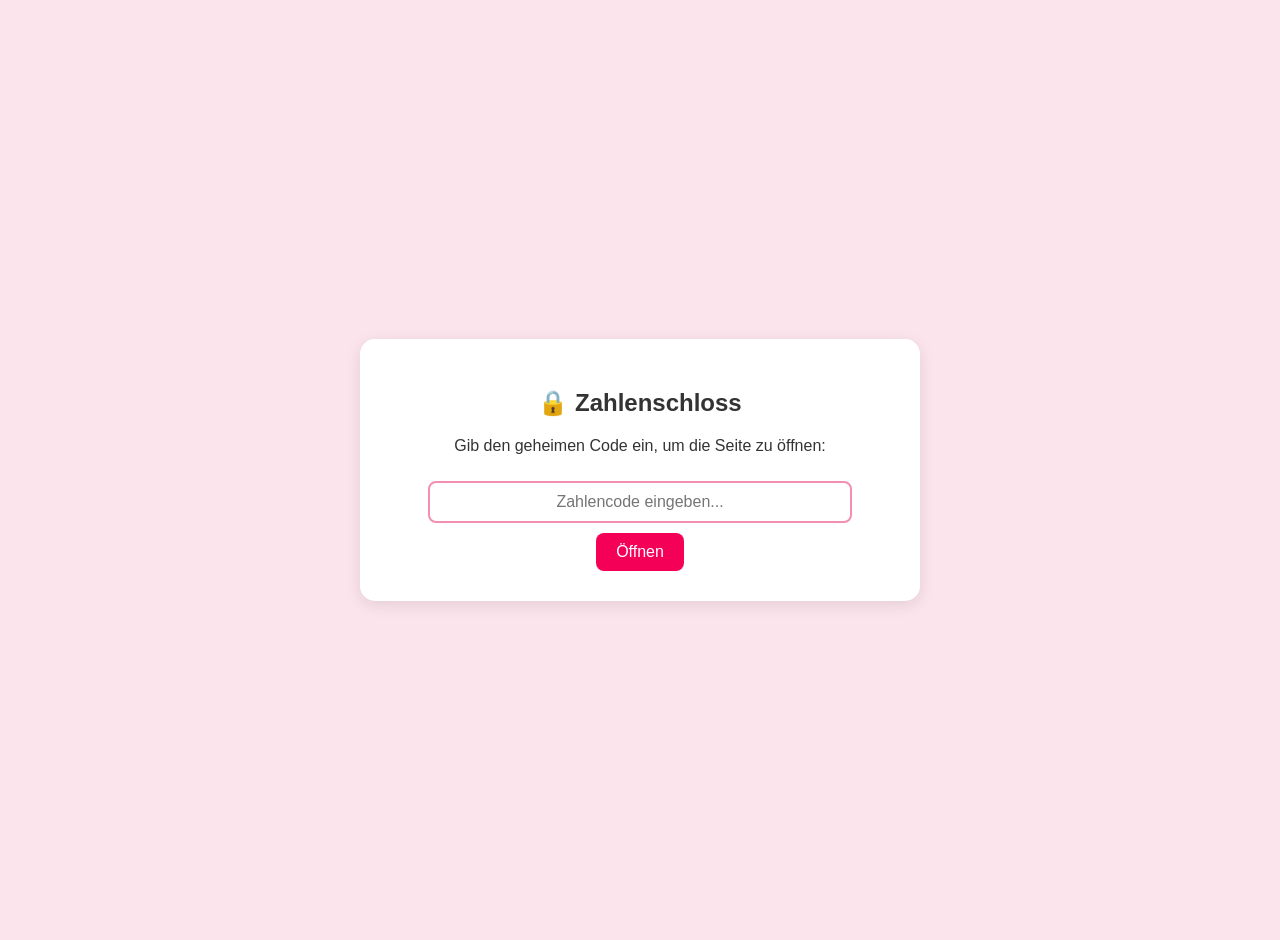
==== index.html @ 08943e3f "index" ====
<!DOCTYPE html>
<html lang="de">
<head>
    <meta charset="UTF-8">
    <meta name="viewport" content="width=device-width, initial-scale=1.0">
    <title>Für dich ❤️</title>
    <style>
        /* Grunddesign */
        body {
            font-family: 'Segoe UI', Tahoma, Geneva, Verdana, sans-serif;
            background-color: #fce4ec;
            color: #333;
            margin: 0;
            padding: 20px;
            display: flex;
            justify-content: center;
            align-items: center;
            min-height: 100vh;
        }

        .container {
            background: white;
            padding: 30px;
            border-radius: 15px;
            box-shadow: 0 4px 15px rgba(0,0,0,0.1);
            max-width: 500px;
            width: 100%;
            text-align: center;
        }

        /* Styling für Formulare & Inputs */
        input[type="text"], input[type="password"] {
            width: 80%;
            padding: 10px;
            margin: 10px 0;
            border: 2px solid #f48fb1;
            border-radius: 8px;
            font-size: 16px;
            text-align: center;
        }

        button {
            background-color: #f50057;
            color: white;
            border: none;
            padding: 10px 20px;
            font-size: 16px;
            border-radius: 8px;
            cursor: pointer;
            transition: background 0.3s;
        }

        button:hover {
            background-color: #c51162;
        }

        /* Bereiche verstecken */
        .hidden {
            display: none;
        }

        .error {
            color: red;
            font-size: 14px;
            margin-top: 5px;
        }

        /* Bilder-Styling */
        .gallery img {
            width: 100%;
            max-height: 300px;
            object-fit: cover;
            border-radius: 10px;
            margin: 10px 0;
        }
    </style>
</head>
<body>

<div id="lock-screen" class="container">
    <h2>🔒 Zahlenschloss</h2>
    <p>Gib den geheimen Code ein, um die Seite zu öffnen:</p>
    <input type="password" id="code-input" placeholder="Zahlencode eingeben...">
    <br>
    <button onclick="checkCode()">Öffnen</button>
    <p id="error-msg" class="error hidden">Falscher Code! Versuche es noch einmal. 🤔</p>
</div>

<div id="content-screen" class="container hidden">
    <h1>Alles Gute zum Geburtstag! 🎉❤️</h1>
    <p>Schön, dass du es geschafft hast. Hier ist deine Überraschung...</p>

    <hr>

    <h3>Unsere Momente 📸</h3>
    <div class="gallery">
        <img src="bild1.jpg" alt="Unser schönstes Foto">
        <p><i>Erinnerung an einen ganz besonderen Tag...</i></p>
    </div>

    <hr>

    <h3>Ein kleines Quiz für dich 🤔</h3>
    <div id="quiz-zone">
        <p><b>Frage 1: Wo hatten wir unser erstes Date?</b></p>
        <input type="text" id="quiz-answer" placeholder="Deine Antwort...">
        <br>
        <button onclick="checkQuiz()">Antwort prüfen</button>
        <p id="quiz-success" class="hidden" style="color: green; font-weight: bold; margin-top: 10px;">Richtig! Extrapunkt für dich! 🌟</p>
    </div>
</div>

<script>
    // Hier legst du fest, wie das Passwort lauten soll
    const GEHEIMER_CODE = "1234";

    function checkCode() {
        const input = document.getElementById("code-input").value;
        const lockScreen = document.getElementById("lock-screen");
        const contentScreen = document.getElementById("content-screen");
        const errorMsg = document.getElementById("error-msg");

        if (input === GEHEIMER_CODE) {
            // Schloss verstecken, Inhalt anzeigen
            lockScreen.classList.add("hidden");
            contentScreen.classList.remove("hidden");
        } else {
            // Fehlermeldung anzeigen
            errorMsg.classList.remove("hidden");
        }
    }

    function checkQuiz() {
        const antwort = document.getElementById("quiz-answer").value.toLowerCase().trim();
        const erfolgsMsg = document.getElementById("quiz-success");

        // Hier die richtige Antwort eintragen (wird durch .toLowerCase() kleingeschrieben abgeglichen)
        if (antwort === "im kino" || antwort === "kino") {
            erfolgsMsg.classList.remove("hidden");
        } else {
            alert("Knapp daneben! Versuch es noch mal. 😉");
        }
    }
</script>
</body>
</html>
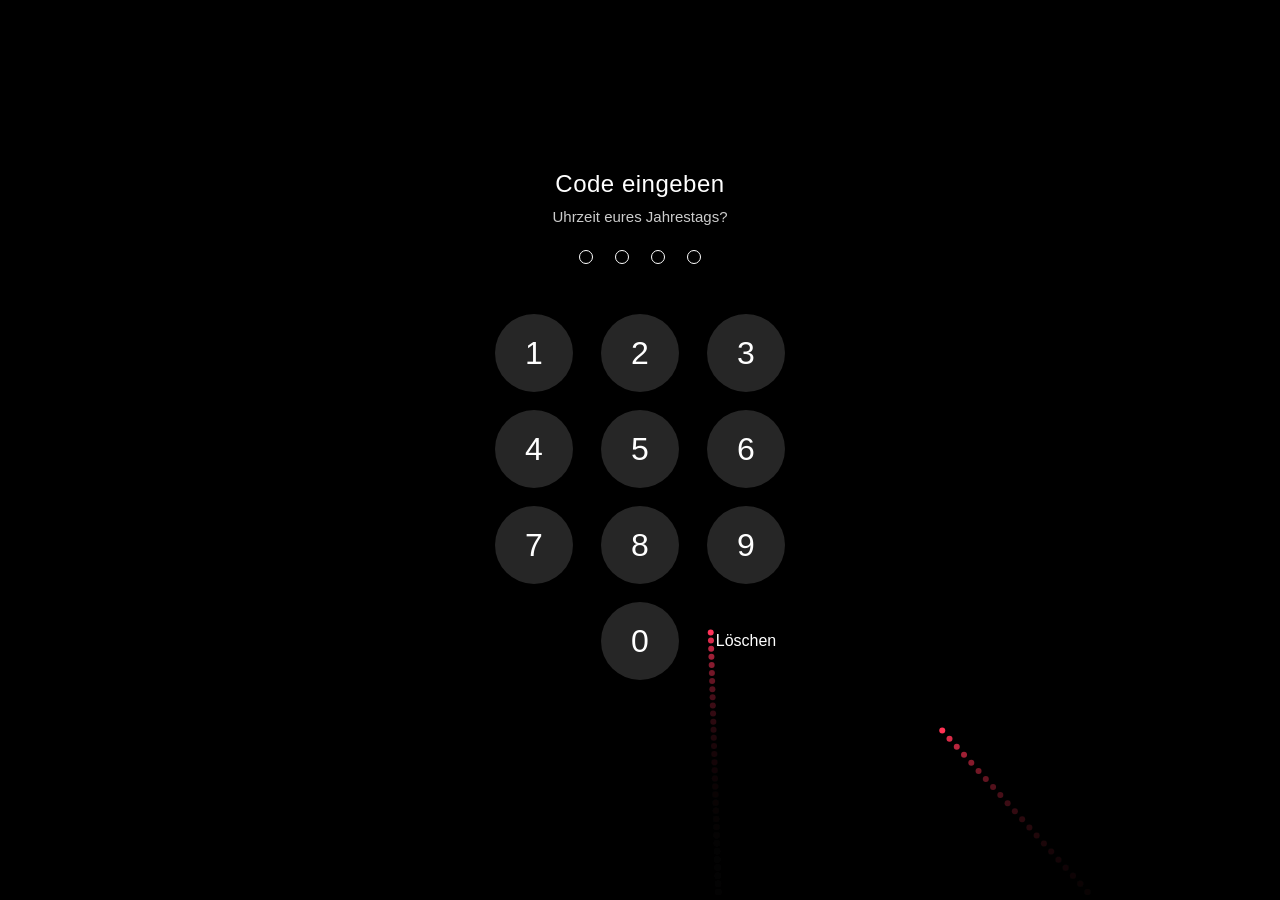
==== commit de997809: "first day" ====
--- a/index.html
+++ b/index.html
@@ -2,145 +2,301 @@
 <html lang="de">
 <head>
     <meta charset="UTF-8">
-    <meta name="viewport" content="width=device-width, initial-scale=1.0">
+    <meta name="viewport" content="width=device-width, initial-scale=1.0, maximum-scale=1.0, user-scalable=no">
     <title>Für dich ❤️</title>
     <style>
-        /* Grunddesign */
-        body {
-            font-family: 'Segoe UI', Tahoma, Geneva, Verdana, sans-serif;
-            background-color: #fce4ec;
-            color: #333;
-            margin: 0;
-            padding: 20px;
-            display: flex;
-            justify-content: center;
-            align-items: center;
-            min-height: 100vh;
-        }
-
-        .container {
-            background: white;
-            padding: 30px;
-            border-radius: 15px;
-            box-shadow: 0 4px 15px rgba(0,0,0,0.1);
-            max-width: 500px;
-            width: 100%;
-            text-align: center;
-        }
-
-        /* Styling für Formulare & Inputs */
-        input[type="text"], input[type="password"] {
-            width: 80%;
-            padding: 10px;
-            margin: 10px 0;
-            border: 2px solid #f48fb1;
-            border-radius: 8px;
-            font-size: 16px;
-            text-align: center;
-        }
-
-        button {
-            background-color: #f50057;
-            color: white;
-            border: none;
-            padding: 10px 20px;
-            font-size: 16px;
-            border-radius: 8px;
-            cursor: pointer;
-            transition: background 0.3s;
-        }
-
-        button:hover {
-            background-color: #c51162;
-        }
-
-        /* Bereiche verstecken */
-        .hidden {
-            display: none;
-        }
-
-        .error {
-            color: red;
-            font-size: 14px;
-            margin-top: 5px;
-        }
-
-        /* Bilder-Styling */
-        .gallery img {
-            width: 100%;
-            max-height: 300px;
-            object-fit: cover;
-            border-radius: 10px;
-            margin: 10px 0;
-        }
+        * { box-sizing: border-box; user-select: none; -webkit-user-select: none; }
+
+        body, html {
+            margin: 0; padding: 0; width: 100%; height: 100%;
+            background-color: #000000;
+            font-family: -apple-system, BlinkMacSystemFont, "Segoe UI", Roboto, Helvetica, Arial, sans-serif;
+            overflow: hidden; display: flex; justify-content: center; align-items: center;
+        }
+
+        #fireworksCanvas {
+            position: fixed; top: 0; left: 0; width: 100%; height: 100%;
+            z-index: 1; pointer-events: none;
+        }
+
+        .wrapper {
+            position: relative; z-index: 2; width: 100%; height: 100dvh;
+            max-width: 400px; display: flex; flex-direction: column;
+            justify-content: center; align-items: center; padding: 20px;
+        }
+
+        #lock-screen {
+            display: flex; flex-direction: column; align-items: center;
+            width: 100%; text-align: center;
+            transition: opacity 0.5s ease, transform 0.5s ease;
+        }
+
+        .lock-header { color: #ffffff; margin-bottom: 25px; }
+        .lock-header h2 { font-size: 24px; font-weight: 400; margin: 0 0 10px 0; letter-spacing: 0.5px; }
+        .lock-header p { font-size: 15px; color: rgba(255, 255, 255, 0.8); margin: 0; }
+
+        .dots-container { display: flex; gap: 22px; margin-bottom: 50px; }
+        .dot {
+            width: 14px; height: 14px; border: 1.5px solid #ffffff;
+            border-radius: 50%; transition: background-color 0.15s ease;
+        }
+        .dot.active { background-color: #ffffff; }
+
+        .keypad {
+            display: grid; grid-template-columns: repeat(3, 1fr);
+            gap: 18px 28px; justify-items: center; width: 100%; max-width: 290px;
+        }
+
+        .key {
+            width: 78px; height: 78px; border-radius: 50%;
+            background-color: rgba(255, 255, 255, 0.15); color: #ffffff;
+            font-size: 32px; font-weight: 300; display: flex; justify-content: center;
+            align-items: center; cursor: pointer; border: none; outline: none;
+            transition: background-color 0.2s ease;
+            backdrop-filter: blur(10px); -webkit-backdrop-filter: blur(10px);
+        }
+        .key:active { background-color: rgba(255, 255, 255, 0.4); }
+        .key.action { background-color: transparent; font-size: 16px; font-weight: 400; backdrop-filter: none; -webkit-backdrop-filter: none; }
+        .key.action:active { background-color: transparent; color: rgba(255, 255, 255, 0.5); }
+
+        .error-message {
+            color: #ff3b30; font-size: 15px; margin-top: 30px;
+            min-height: 20px; opacity: 0; transition: opacity 0.3s ease;
+        }
+
+        @keyframes shake {
+            0%, 100% { transform: translateX(0); }
+            20%, 60% { transform: translateX(-10px); }
+            40%, 80% { transform: translateX(10px); }
+        }
+        .shake { animation: shake 0.4s ease-in-out; }
     </style>
 </head>
 <body>
 
-<div id="lock-screen" class="container">
-    <h2>🔒 Zahlenschloss</h2>
-    <p>Gib den geheimen Code ein, um die Seite zu öffnen:</p>
-    <input type="password" id="code-input" placeholder="Zahlencode eingeben...">
-    <br>
-    <button onclick="checkCode()">Öffnen</button>
-    <p id="error-msg" class="error hidden">Falscher Code! Versuche es noch einmal. 🤔</p>
-</div>
-
-<div id="content-screen" class="container hidden">
-    <h1>Alles Gute zum Geburtstag! 🎉❤️</h1>
-    <p>Schön, dass du es geschafft hast. Hier ist deine Überraschung...</p>
-
-    <hr>
-
-    <h3>Unsere Momente 📸</h3>
-    <div class="gallery">
-        <img src="bild1.jpg" alt="Unser schönstes Foto">
-        <p><i>Erinnerung an einen ganz besonderen Tag...</i></p>
-    </div>
-
-    <hr>
-
-    <h3>Ein kleines Quiz für dich 🤔</h3>
-    <div id="quiz-zone">
-        <p><b>Frage 1: Wo hatten wir unser erstes Date?</b></p>
-        <input type="text" id="quiz-answer" placeholder="Deine Antwort...">
-        <br>
-        <button onclick="checkQuiz()">Antwort prüfen</button>
-        <p id="quiz-success" class="hidden" style="color: green; font-weight: bold; margin-top: 10px;">Richtig! Extrapunkt für dich! 🌟</p>
+<canvas id="fireworksCanvas"></canvas>
+
+<div class="wrapper">
+    <div id="lock-screen">
+        <div class="lock-header">
+            <h2>Code eingeben</h2>
+            <p>Uhrzeit eures Jahrestags?</p>
+        </div>
+
+        <div class="dots-container">
+            <div class="dot" id="dot-1"></div>
+            <div class="dot" id="dot-2"></div>
+            <div class="dot" id="dot-3"></div>
+            <div class="dot" id="dot-4"></div>
+        </div>
+
+        <div class="keypad">
+            <button class="key" onclick="pressKey('1')">1</button>
+            <button class="key" onclick="pressKey('2')">2</button>
+            <button class="key" onclick="pressKey('3')">3</button>
+
+            <button class="key" onclick="pressKey('4')">4</button>
+            <button class="key" onclick="pressKey('5')">5</button>
+            <button class="key" onclick="pressKey('6')">6</button>
+
+            <button class="key" onclick="pressKey('7')">7</button>
+            <button class="key" onclick="pressKey('8')">8</button>
+            <button class="key" onclick="pressKey('9')">9</button>
+
+            <div class="key action"></div>
+            <button class="key" onclick="pressKey('0')">0</button>
+            <button class="key action" onclick="deleteKey()">Löschen</button>
+        </div>
+
+        <div id="error-msg" class="error-message">Falscher Code! Versuchs noch mal. ❤️</div>
     </div>
 </div>
 
 <script>
-    // Hier legst du fest, wie das Passwort lauten soll
     const GEHEIMER_CODE = "1234";
+    let currentInput = "";
+
+    function pressKey(num) {
+        if (currentInput.length >= 4) return;
+        currentInput += num;
+        updateDots();
+        hideError();
+        if (currentInput.length === 4) {
+            setTimeout(checkCode, 200);
+        }
+    }
+
+    function deleteKey() {
+        if (currentInput.length > 0) {
+            currentInput = currentInput.slice(0, -1);
+            updateDots();
+            hideError();
+        }
+    }
+
+    function updateDots() {
+        for (let i = 1; i <= 4; i++) {
+            const dot = document.getElementById(`dot-${i}`);
+            if (i <= currentInput.length) {
+                dot.classList.add("active");
+            } else {
+                dot.classList.remove("active");
+            }
+        }
+    }
+
+    function showError() {
+        const errorMsg = document.getElementById("error-msg");
+        const lockScreen = document.getElementById("lock-screen");
+        errorMsg.style.opacity = "1";
+        lockScreen.classList.add("shake");
+        setTimeout(() => { lockScreen.classList.remove("shake"); }, 400);
+        currentInput = "";
+        updateDots();
+    }
+
+    function hideError() { document.getElementById("error-msg").style.opacity = "0"; }
 
     function checkCode() {
-        const input = document.getElementById("code-input").value;
+        if (currentInput === GEHEIMER_CODE) {
+            unlock();
+        } else {
+            showError();
+        }
+    }
+
+    function unlock() {
         const lockScreen = document.getElementById("lock-screen");
-        const contentScreen = document.getElementById("content-screen");
-        const errorMsg = document.getElementById("error-msg");
-
-        if (input === GEHEIMER_CODE) {
-            // Schloss verstecken, Inhalt anzeigen
-            lockScreen.classList.add("hidden");
-            contentScreen.classList.remove("hidden");
-        } else {
-            // Fehlermeldung anzeigen
-            errorMsg.classList.remove("hidden");
-        }
-    }
-
-    function checkQuiz() {
-        const antwort = document.getElementById("quiz-answer").value.toLowerCase().trim();
-        const erfolgsMsg = document.getElementById("quiz-success");
-
-        // Hier die richtige Antwort eintragen (wird durch .toLowerCase() kleingeschrieben abgeglichen)
-        if (antwort === "im kino" || antwort === "kino") {
-            erfolgsMsg.classList.remove("hidden");
-        } else {
-            alert("Knapp daneben! Versuch es noch mal. 😉");
-        }
-    }
+        lockScreen.style.opacity = "0";
+        lockScreen.style.transform = "scale(0.9)";
+
+        // NACH DEM AUSBLENDEN WIRD AUF DIE NEUE SEITE WEITERGELEITET
+        setTimeout(() => {
+            window.location.href = "geschenk.html";
+        }, 500);
+    }
+
+    // --- HERZ-FEUERWERK (ALS GROSSES HERZ) ---
+    const canvas = document.getElementById('fireworksCanvas');
+    const ctx = canvas.getContext('2d');
+    let particles = [];
+    let rockets = [];
+
+    function resizeCanvas() {
+        canvas.width = window.innerWidth;
+        canvas.height = window.innerHeight;
+    }
+    window.addEventListener('resize', resizeCanvas);
+    resizeCanvas();
+
+    function drawHeart(c, x, y, size, color, alpha) {
+        c.save();
+        c.globalAlpha = alpha;
+        c.beginPath();
+        c.translate(x, y);
+        c.moveTo(0, -size / 4);
+        c.bezierCurveTo(size / 2, -size / 2, size, 0, 0, size);
+        c.bezierCurveTo(-size, 0, -size / 2, -size / 2, 0, -size / 4);
+        c.fillStyle = color;
+        c.fill();
+        c.restore();
+    }
+
+    class Rocket {
+        constructor() {
+            this.x = Math.random() * canvas.width;
+            this.y = canvas.height;
+            this.tx = Math.random() * canvas.width;
+            this.ty = Math.random() * (canvas.height * 0.5) + 50;
+            this.vx = (this.tx - this.x) / 80;
+            this.vy = (this.ty - this.y) / 80;
+            this.color = `hsl(${Math.random() * 20 + 340}, 100%, 60%)`;
+        }
+        update() {
+            this.x += this.vx;
+            this.y += this.vy;
+            if (this.vy >= 0 || this.y <= this.ty) {
+                explode(this.x, this.y, this.color);
+                return false;
+            }
+            return true;
+        }
+        draw() {
+            ctx.beginPath();
+            ctx.arc(this.x, this.y, 3, 0, Math.PI * 2);
+            ctx.fillStyle = this.color;
+            ctx.fill();
+        }
+    }
+
+    class Particle {
+        constructor(x, y, vx, vy, color) {
+            this.x = x;
+            this.y = y;
+            // Kleine Zufallsabweichung für einen natürlichen Explosionseffekt
+            const jitter = 1 + (Math.random() * 0.2 - 0.1);
+            this.vx = vx * jitter;
+            this.vy = vy * jitter;
+            this.friction = 0.93;
+            this.gravity = 0.03; // Sanftes Absinken
+            this.alpha = 1;
+            this.decay = Math.random() * 0.01 + 0.008;
+            this.color = color;
+            this.size = Math.random() * 4 + 3; // Kleinere Partikel bilden schönere Formen
+        }
+        update() {
+            this.vx *= this.friction;
+            this.vy *= this.friction;
+            this.x += this.vx;
+            this.y += this.vy + this.gravity;
+            this.alpha -= this.decay;
+            return this.alpha > 0;
+        }
+        draw() {
+            drawHeart(ctx, this.x, this.y, this.size, this.color, this.alpha);
+        }
+    }
+
+    function explode(x, y, color) {
+        const count = 400; // Anzahl der Partikel pro Explosion
+        for (let i = 0; i < count; i++) {
+            // Parameter-Kurve für ein Herz
+            const t = (Math.PI * 2 * i) / count;
+            const hx = 16 * Math.pow(Math.sin(t), 3);
+            // Die Y-Achse auf dem Canvas ist umgedreht, daher das Minus
+            const hy = -(13 * Math.cos(t) - 5 * Math.cos(2 * t) - 2 * Math.cos(3 * t) - Math.cos(4 * t));
+
+            // Skalierung: Wie groß wird das Herz?
+            const scale = 0.8;
+            const vx = hx * scale;
+            const vy = hy * scale;
+
+            particles.push(new Particle(x, y, vx, vy, color));
+        }
+    }
+
+    function loop() {
+        ctx.fillStyle = 'rgba(0, 0, 0, 0.15)';
+        ctx.fillRect(0, 0, canvas.width, canvas.height);
+
+        if (Math.random() < 0.018) {
+            rockets.push(new Rocket());
+        }
+
+        rockets = rockets.filter(r => {
+            if (r.update()) { r.draw(); return true; }
+            return false;
+        });
+
+        particles = particles.filter(p => {
+            if (p.update()) { p.draw(); return true; }
+            return false;
+        });
+
+        requestAnimationFrame(loop);
+    }
+
+    loop();
 </script>
 </body>
 </html>
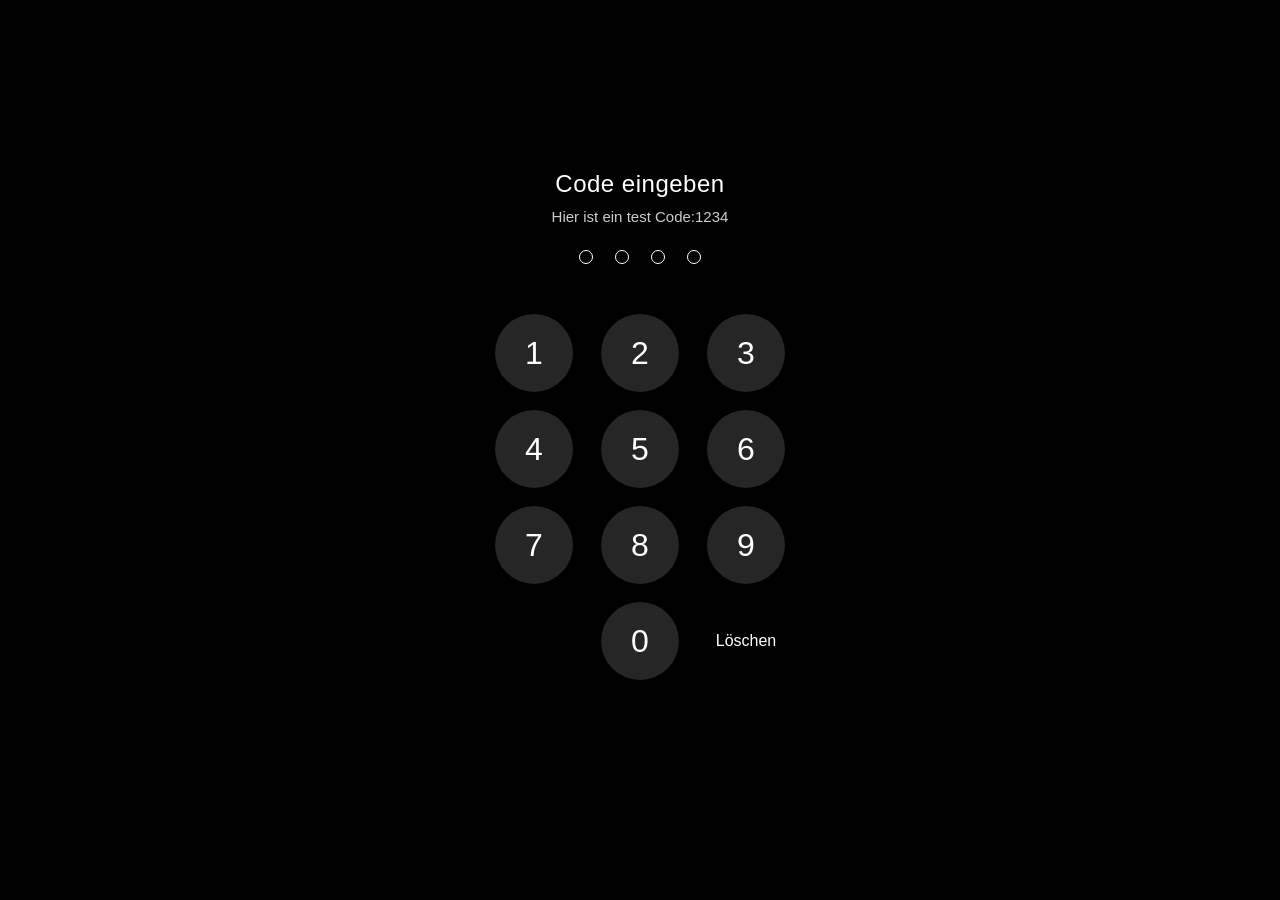
==== commit bcad3bc9: "Update index.html" ====
--- a/index.html
+++ b/index.html
@@ -80,7 +80,7 @@
     <div id="lock-screen">
         <div class="lock-header">
             <h2>Code eingeben</h2>
-            <p>Uhrzeit eures Jahrestags?</p>
+            <p>Hier ist ein test Code:1234</p>
         </div>
 
         <div class="dots-container">
@@ -299,4 +299,4 @@
     loop();
 </script>
 </body>
-</html>+</html>
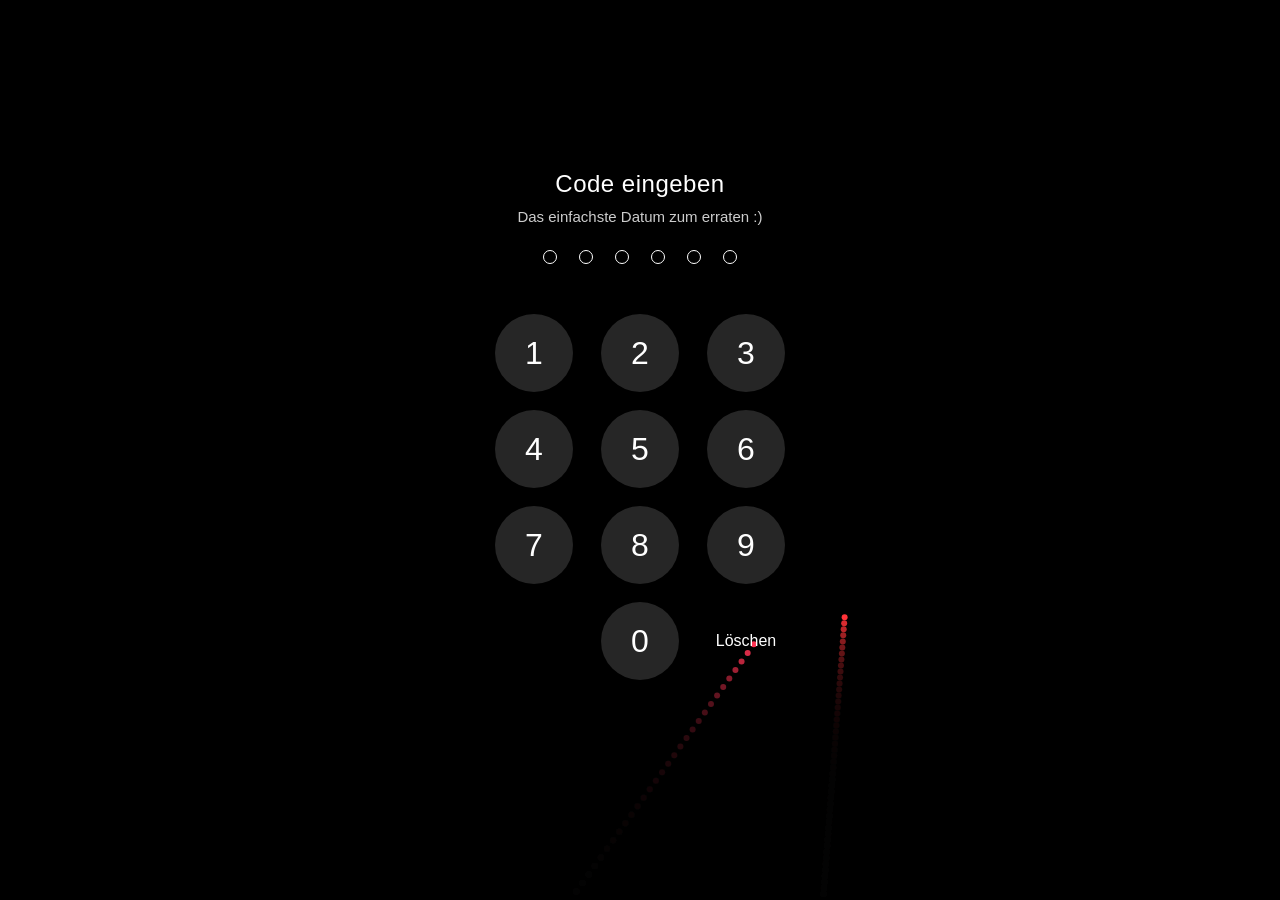
==== commit ba23bb94: "second day" ====
--- a/index.html
+++ b/index.html
@@ -80,14 +80,16 @@
     <div id="lock-screen">
         <div class="lock-header">
             <h2>Code eingeben</h2>
-            <p>Hier ist ein test Code:1234</p>
+            <p>Das einfachste Datum zum erraten :)</p>
         </div>
-
+    
         <div class="dots-container">
             <div class="dot" id="dot-1"></div>
             <div class="dot" id="dot-2"></div>
             <div class="dot" id="dot-3"></div>
             <div class="dot" id="dot-4"></div>
+            <div class="dot" id="dot-5"></div>
+            <div class="dot" id="dot-6"></div>
         </div>
 
         <div class="keypad">
@@ -113,15 +115,15 @@
 </div>
 
 <script>
-    const GEHEIMER_CODE = "1234";
+    const GEHEIMER_CODE = "040326";
     let currentInput = "";
 
     function pressKey(num) {
-        if (currentInput.length >= 4) return;
+        if (currentInput.length >= 6) return;
         currentInput += num;
         updateDots();
         hideError();
-        if (currentInput.length === 4) {
+        if (currentInput.length === 6) {
             setTimeout(checkCode, 200);
         }
     }
@@ -135,7 +137,7 @@
     }
 
     function updateDots() {
-        for (let i = 1; i <= 4; i++) {
+        for (let i = 1; i <= 6; i++) {
             const dot = document.getElementById(`dot-${i}`);
             if (i <= currentInput.length) {
                 dot.classList.add("active");
@@ -299,4 +301,4 @@
     loop();
 </script>
 </body>
-</html>
+</html>
